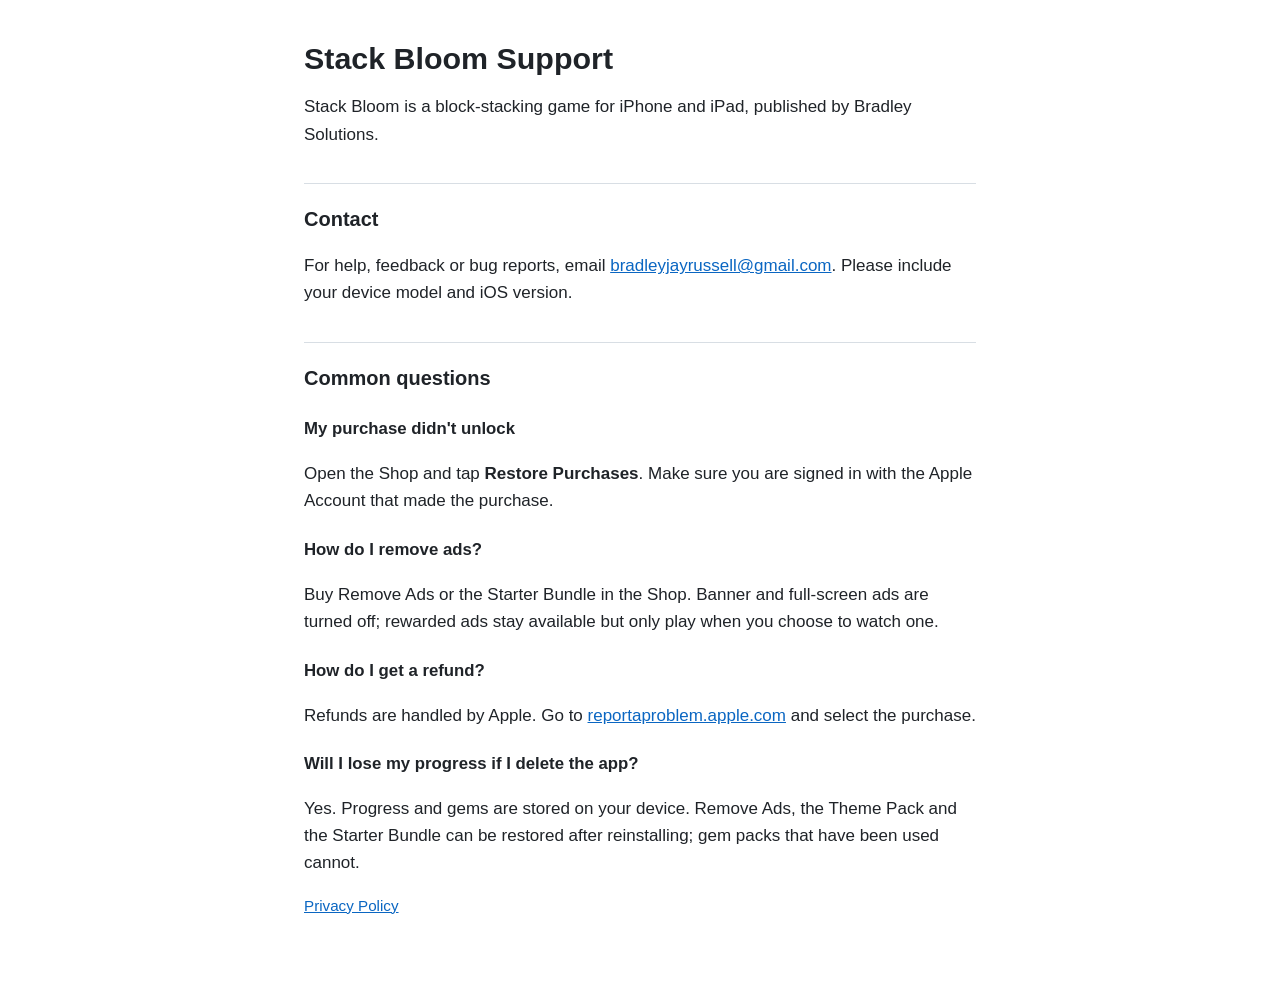
==== index.html @ e809c2b6 "Add privacy policy and support site Static pages for the App Store Connect privacy policy and suppor" ====
<!doctype html>
<html lang="en-AU">
<head>
<meta charset="utf-8">
<meta name="viewport" content="width=device-width, initial-scale=1">
<title>Stack Bloom – Support</title>
<link rel="stylesheet" href="style.css">
</head>
<body>
<main>
<h1>Stack Bloom Support</h1>
<p>Stack Bloom is a block-stacking game for iPhone and iPad, published by Bradley Solutions.</p>

<h2>Contact</h2>
<p>For help, feedback or bug reports, email <a href="mailto:bradleyjayrussell@gmail.com">bradleyjayrussell@gmail.com</a>. Please include your device model and iOS version.</p>

<h2>Common questions</h2>

<h3>My purchase didn't unlock</h3>
<p>Open the Shop and tap <strong>Restore Purchases</strong>. Make sure you are signed in with the Apple Account that made the purchase.</p>

<h3>How do I remove ads?</h3>
<p>Buy Remove Ads or the Starter Bundle in the Shop. Banner and full-screen ads are turned off; rewarded ads stay available but only play when you choose to watch one.</p>

<h3>How do I get a refund?</h3>
<p>Refunds are handled by Apple. Go to <a href="https://reportaproblem.apple.com">reportaproblem.apple.com</a> and select the purchase.</p>

<h3>Will I lose my progress if I delete the app?</h3>
<p>Yes. Progress and gems are stored on your device. Remove Ads, the Theme Pack and the Starter Bundle can be restored after reinstalling; gem packs that have been used cannot.</p>

<p class="nav"><a href="privacy.html">Privacy Policy</a></p>
</main>
</body>
</html>
---- style.css ----
:root {
  --bg: #ffffff;
  --text: #1f2328;
  --muted: #656d76;
  --link: #0a66c2;
  --rule: #d8dee4;
}
@media (prefers-color-scheme: dark) {
  :root {
    --bg: #14171a;
    --text: #e6e8ea;
    --muted: #9aa4ad;
    --link: #6cb6ff;
    --rule: #30363d;
  }
}
body {
  margin: 0;
  background: var(--bg);
  color: var(--text);
  font: 17px/1.6 -apple-system, BlinkMacSystemFont, "Segoe UI", Roboto, sans-serif;
}
main {
  max-width: 42rem;
  margin: 0 auto;
  padding: 2rem 1rem 4rem;
}
h1 { font-size: 1.9rem; line-height: 1.2; margin: 0.5rem 0; }
h2 { font-size: 1.25rem; margin: 2.2rem 0 0.5rem; padding-top: 1.2rem; border-top: 1px solid var(--rule); }
h3 { font-size: 1.05rem; margin: 1.4rem 0 0.3rem; }
a { color: var(--link); }
.meta, .nav { color: var(--muted); font-size: 0.95rem; }
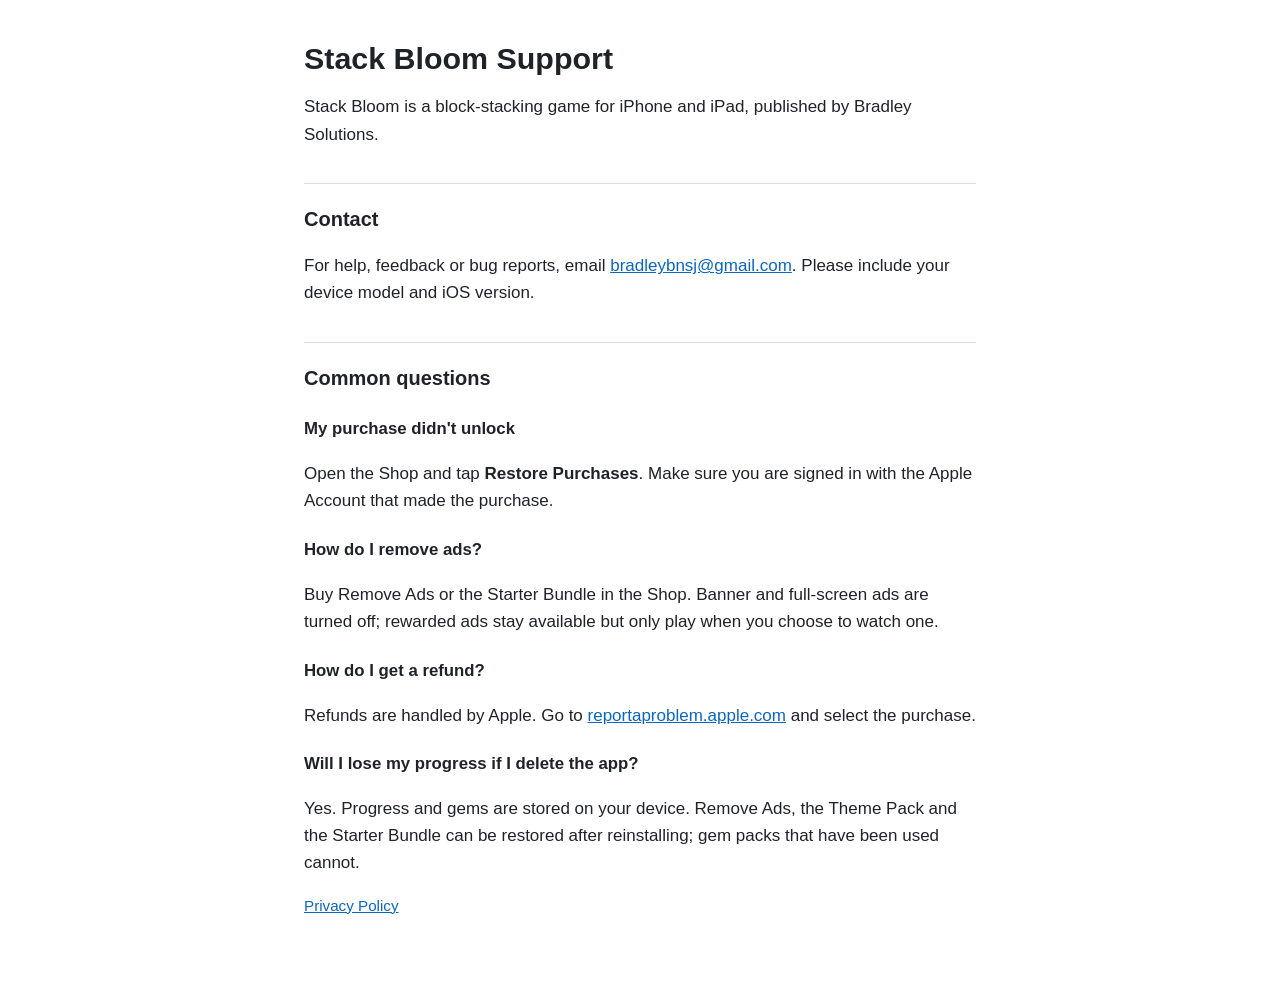
==== commit 6fb59815: "changing email pt2" ====
--- a/index.html
+++ b/index.html
@@ -12,7 +12,7 @@
 <p>Stack Bloom is a block-stacking game for iPhone and iPad, published by Bradley Solutions.</p>
 
 <h2>Contact</h2>
-<p>For help, feedback or bug reports, email <a href="mailto:bradleyjayrussell@gmail.com">bradleyjayrussell@gmail.com</a>. Please include your device model and iOS version.</p>
+<p>For help, feedback or bug reports, email <a href="mailto:bradleybnsj@gmail.com">bradleybnsj@gmail.com</a>. Please include your device model and iOS version.</p>
 
 <h2>Common questions</h2>
 
